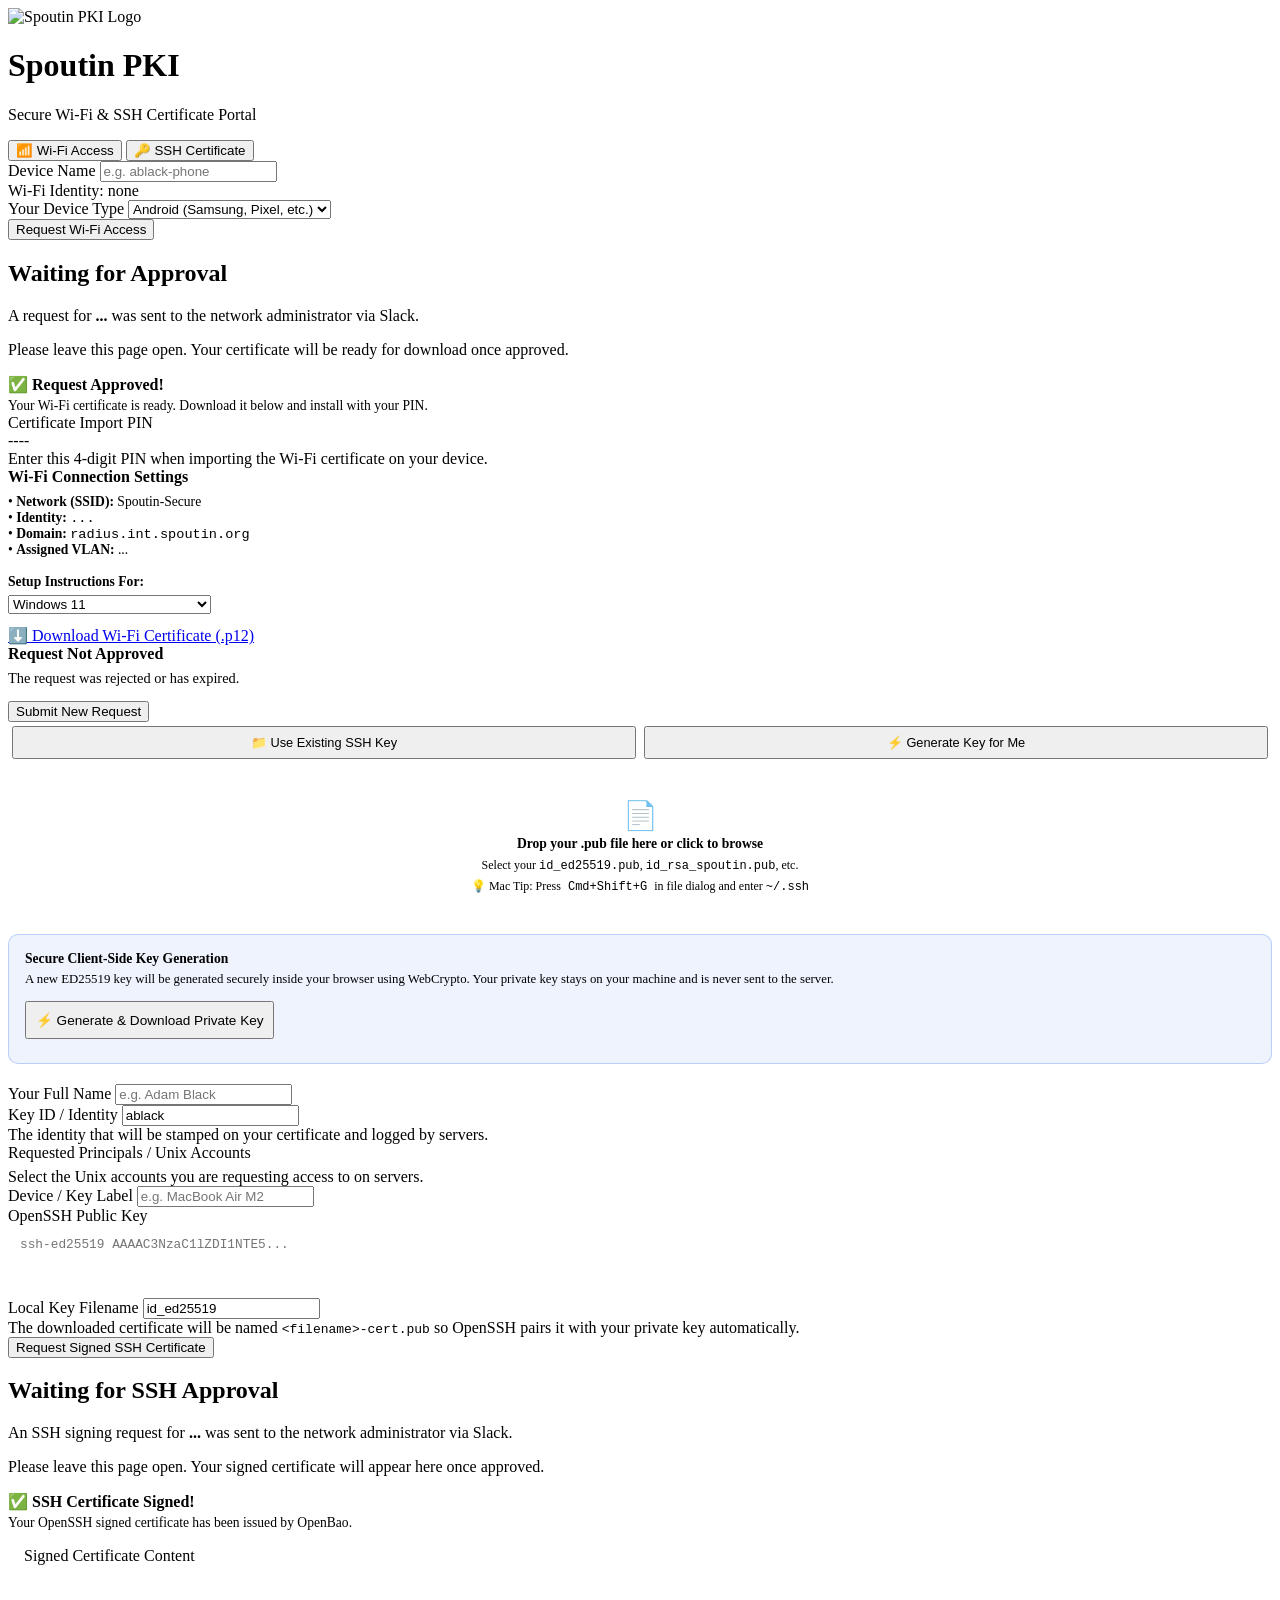
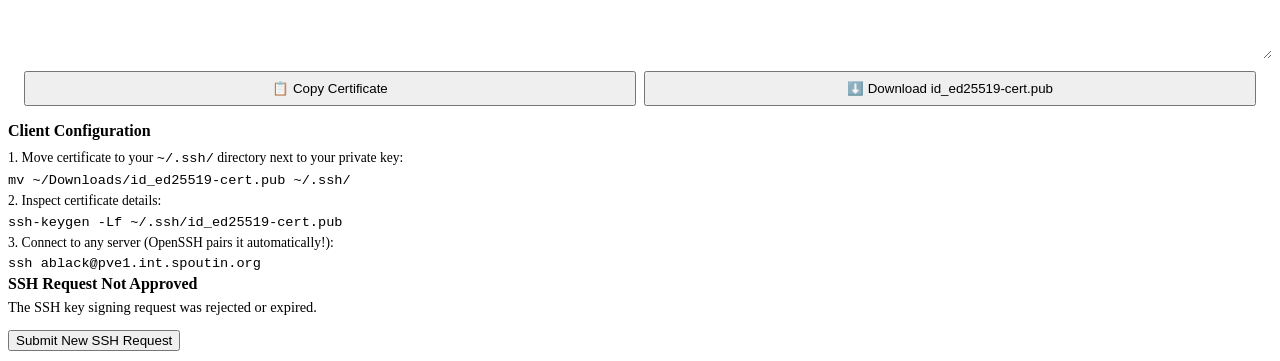
==== services/pki/static/index.html @ bf65b502 "feat(ssh): add dropzone file picker, dynamic multi-select principals, and browser WebCrypto key gene" ====
<!DOCTYPE html>
<html lang="en">
<head>
  <meta charset="UTF-8">
  <meta name="viewport" content="width=device-width, initial-scale=1.0">
  <title>Spoutin PKI</title>
  <link rel="icon" type="image/svg+xml" href="/static/favicon.svg">
  <link rel="stylesheet" href="/static/styles.css?v=0.3.0">
</head>
<body>
  <div class="container">
    <div class="header">
      <div class="logo-wrapper">
        <img src="/static/logo.svg" alt="Spoutin PKI Logo" class="app-logo">
      </div>
      <h1>Spoutin PKI</h1>
      <p>Secure Wi-Fi & SSH Certificate Portal</p>
    </div>

    <!-- Navigation Switcher for Wi-Fi and SSH -->
    <div class="portal-nav">
      <button type="button" class="portal-tab-btn active" id="tab-wifi-btn">📶 Wi-Fi Access</button>
      <button type="button" class="portal-tab-btn" id="tab-ssh-btn">🔑 SSH Certificate</button>
    </div>

    <div class="content">
      <!-- ================= 1. WI-FI SECTION ================= -->
      <div id="wifi-tab-section">
        <!-- Request Form View -->
        <div id="form-view">
          <form id="enroll-form">
            <div class="form-group">
              <label for="device_name">Device Name</label>
              <input type="text" id="device_name" name="device_name" placeholder="e.g. ablack-phone" required autocomplete="off" autocorrect="off" autocapitalize="none">
              <div class="hint">
                Wi-Fi Identity: <span id="preview-text" class="preview-badge">none</span>
              </div>
            </div>

            <div class="form-group">
              <label for="platform">Your Device Type</label>
              <select id="platform" name="platform">
                <option value="android">Android (Samsung, Pixel, etc.)</option>
                <option value="ios">iPhone / iPad (iOS)</option>
                <option value="macos">Mac (macOS)</option>
                <option value="windows">Windows</option>
                <option value="other">Other Device</option>
              </select>
            </div>

            <div id="form-error" class="banner banner-error hidden"></div>

            <button type="submit" id="submit-btn" class="btn">Request Wi-Fi Access</button>
          </form>
        </div>

        <!-- Waiting Screen View -->
        <div id="waiting-view" class="hidden">
          <div class="spinner-box">
            <div class="spinner"></div>
            <h2>Waiting for Approval</h2>
            <p class="hint" style="margin-top: 0.5rem;">
              A request for <strong id="waiting-device-name">...</strong> was sent to the network administrator via Slack.
            </p>
            <p class="hint" style="margin-top: 1rem;">
              Please leave this page open. Your certificate will be ready for download once approved.
            </p>
          </div>
        </div>

        <!-- Approved Screen View -->
        <div id="approved-view" class="hidden">
          <div class="banner banner-success">
            <strong>✅ Request Approved!</strong>
            <div style="font-size: 0.85rem; margin-top: 0.25rem;">Your Wi-Fi certificate is ready. Download it below and install with your PIN.</div>
          </div>

          <div class="pin-card">
            <div class="pin-label">Certificate Import PIN</div>
            <div id="approved-pin" class="pin-code">----</div>
            <div class="hint" style="color: var(--pin-text);">Enter this 4-digit PIN when importing the Wi-Fi certificate on your device.</div>
          </div>

          <div class="instructions-box">
            <strong>Wi-Fi Connection Settings</strong>
            <div style="margin-top: 0.5rem; font-size: 0.85rem;">
              • <strong>Network (SSID):</strong> Spoutin-Secure<br>
              • <strong>Identity:</strong> <code id="approved-identity">...</code><br>
              • <strong>Domain:</strong> <code id="approved-domain">radius.int.spoutin.org</code><br>
              • <strong>Assigned VLAN:</strong> <span id="approved-vlan">...</span>
            </div>

            <div class="instruction-platform-select-wrapper" style="margin-top: 1rem;">
              <label for="instruction-platform-select" style="font-size: 0.85rem; font-weight: 600; margin-bottom: 0.35rem; display: block;">Setup Instructions For:</label>
              <select id="instruction-platform-select" class="instruction-select">
                <option value="windows-11">Windows 11</option>
                <option value="windows-10">Windows 10</option>
                <option value="android">Android (Samsung, Pixel, etc.)</option>
                <option value="ios">iPhone / iPad (iOS)</option>
                <option value="macos">Mac (macOS)</option>
                <option value="other">Other / Linux</option>
              </select>
            </div>

            <div id="platform-instructions" style="margin-top: 0.75rem;">
              <!-- Platform specific instructions injected by app.js -->
            </div>
          </div>

          <a id="manual-download-btn" href="#" class="btn" style="margin-top: 1rem;">⬇️ Download Wi-Fi Certificate (.p12)</a>
        </div>

        <!-- Rejected / Expired View -->
        <div id="rejected-view" class="hidden">
          <div class="banner banner-error">
            <strong id="reject-title">Request Not Approved</strong>
            <p id="reject-reason" style="margin-top: 0.4rem; font-size: 0.9rem;">The request was rejected or has expired.</p>
          </div>
          <button id="retry-btn" class="btn btn-secondary">Submit New Request</button>
        </div>
      </div>

      <!-- ================= 2. SSH CERTIFICATE SECTION ================= -->
      <div id="ssh-tab-section" class="hidden">
        <!-- SSH Request Form -->
        <div id="ssh-form-view">
          <form id="ssh-enroll-form">
            <!-- Mode Switcher: Existing Key vs Generate Key -->
            <div style="margin-bottom: 1rem; display: flex; gap: 0.5rem; background: var(--bg); padding: 0.25rem; border-radius: 8px; border: 1px solid var(--border);">
              <button type="button" id="mode-existing-key-btn" class="portal-tab-btn active" style="flex: 1; padding: 0.45rem; font-size: 0.8rem;">📁 Use Existing SSH Key</button>
              <button type="button" id="mode-generate-key-btn" class="portal-tab-btn" style="flex: 1; padding: 0.45rem; font-size: 0.8rem;">⚡ Generate Key for Me</button>
            </div>

            <!-- Existing Key Dropzone / File Picker -->
            <div id="ssh-dropzone" style="margin-bottom: 1.25rem; padding: 1.25rem 1rem; border: 2px dashed var(--border); border-radius: 10px; text-align: center; background: var(--bg); cursor: pointer; transition: all 0.2s;">
              <div style="font-size: 1.75rem; margin-bottom: 0.25rem;">📄</div>
              <div style="font-weight: 600; font-size: 0.85rem; color: var(--text-main);">Drop your .pub file here or click to browse</div>
              <div style="font-size: 0.75rem; color: var(--text-muted); margin-top: 0.35rem;">
                Select your <code>id_ed25519.pub</code>, <code>id_rsa_spoutin.pub</code>, etc.
              </div>
              <div style="font-size: 0.75rem; color: var(--primary); margin-top: 0.4rem; font-weight: 500;">
                💡 Mac Tip: Press <kbd style="background: var(--card-bg); border: 1px solid var(--border); padding: 1px 4px; border-radius: 4px;">Cmd+Shift+G</kbd> in file dialog and enter <code>~/.ssh</code>
              </div>
              <input type="file" id="ssh_file_upload" accept=".pub" style="display: none;">
            </div>

            <!-- In-Browser Key Generator Box -->
            <div id="ssh-generator-box" class="hidden" style="margin-bottom: 1.25rem; padding: 1rem; background: rgba(37, 99, 235, 0.08); border: 1px solid rgba(37, 99, 235, 0.25); border-radius: 10px;">
              <div style="font-weight: 600; font-size: 0.85rem; margin-bottom: 0.25rem; color: var(--primary);">Secure Client-Side Key Generation</div>
              <div style="font-size: 0.8rem; color: var(--text-muted); margin-bottom: 0.75rem; line-height: 1.4;">
                A new ED25519 key will be generated securely inside your browser using WebCrypto. Your private key stays on your machine and is never sent to the server.
              </div>
              <button type="button" id="btn-generate-in-browser" class="btn" style="padding: 0.55rem; font-size: 0.85rem;">⚡ Generate &amp; Download Private Key</button>
              <div id="gen-key-status" class="hidden" style="font-size: 0.8rem; margin-top: 0.5rem; color: #10b981; font-weight: 600;"></div>
            </div>

            <div class="form-group">
              <label for="ssh_name">Your Full Name</label>
              <input type="text" id="ssh_name" name="name" placeholder="e.g. Adam Black" required autocomplete="off">
            </div>

            <div class="form-group">
              <label for="ssh_username">Key ID / Identity</label>
              <input type="text" id="ssh_username" name="username" value="ablack" required autocomplete="off" autocorrect="off" autocapitalize="none">
              <div class="hint">The identity that will be stamped on your certificate and logged by servers.</div>
            </div>

            <!-- Multi-Select Principals Selector -->
            <div class="form-group">
              <label>Requested Principals / Unix Accounts</label>
              <div id="principals-checkbox-group" style="display: flex; gap: 0.5rem; flex-wrap: wrap; margin-top: 0.35rem;">
                <!-- Populated dynamically from /api/ssh/config -->
              </div>
              <div class="hint">Select the Unix accounts you are requesting access to on servers.</div>
            </div>

            <div class="form-group">
              <label for="ssh_device_name">Device / Key Label</label>
              <input type="text" id="ssh_device_name" name="device_name" placeholder="e.g. MacBook Air M2" required autocomplete="off">
            </div>

            <div class="form-group">
              <label for="ssh_public_key">OpenSSH Public Key</label>
              <textarea id="ssh_public_key" name="public_key" rows="3" placeholder="ssh-ed25519 AAAAC3NzaC1lZDI1NTE5..." required style="width: 100%; border: 1px solid var(--border); border-radius: 8px; padding: 0.75rem; font-family: monospace; font-size: 0.8rem; background: var(--bg); color: var(--text-main);"></textarea>
            </div>

            <div class="form-group">
              <label for="ssh_key_filename">Local Key Filename</label>
              <input type="text" id="ssh_key_filename" name="key_filename" value="id_ed25519" required autocomplete="off">
              <div class="hint">The downloaded certificate will be named <code>&lt;filename&gt;-cert.pub</code> so OpenSSH pairs it with your private key automatically.</div>
            </div>

            <div id="ssh-form-error" class="banner banner-error hidden"></div>

            <button type="submit" id="ssh-submit-btn" class="btn">Request Signed SSH Certificate</button>
          </form>
        </div>

        <!-- SSH Waiting Screen View -->
        <div id="ssh-waiting-view" class="hidden">
          <div class="spinner-box">
            <div class="spinner"></div>
            <h2>Waiting for SSH Approval</h2>
            <p class="hint" style="margin-top: 0.5rem;">
              An SSH signing request for <strong id="ssh-waiting-username">...</strong> was sent to the network administrator via Slack.
            </p>
            <p class="hint" style="margin-top: 1rem;">
              Please leave this page open. Your signed certificate will appear here once approved.
            </p>
          </div>
        </div>

        <!-- SSH Approved Screen View -->
        <div id="ssh-approved-view" class="hidden">
          <div class="banner banner-success">
            <strong>✅ SSH Certificate Signed!</strong>
            <div style="font-size: 0.85rem; margin-top: 0.25rem;">Your OpenSSH signed certificate has been issued by OpenBao.</div>
          </div>

          <div class="pin-card" style="text-align: left; padding: 1rem;">
            <div class="pin-label" style="text-align: left; margin-bottom: 0.5rem;">Signed Certificate Content</div>
            <textarea id="ssh-cert-text" readonly rows="5" style="width: 100%; font-family: monospace; font-size: 0.75rem; background: var(--bg); color: var(--text-main); border: 1px solid var(--border); border-radius: 6px; padding: 0.5rem;"></textarea>
            <div style="display: flex; gap: 0.5rem; margin-top: 0.5rem;">
              <button type="button" id="copy-ssh-cert-btn" class="btn btn-secondary" style="flex: 1; padding: 0.5rem;">📋 Copy Certificate</button>
              <button type="button" id="download-ssh-cert-btn" class="btn" style="flex: 1; padding: 0.5rem;">⬇️ Download <span id="download-cert-label">id_ed25519-cert.pub</span></button>
            </div>
          </div>

          <div class="instructions-box">
            <strong>Client Configuration</strong>
            <div id="ssh-client-instructions" style="margin-top: 0.5rem; font-size: 0.85rem; line-height: 1.5;">
              1. Move certificate to your <code>~/.ssh/</code> directory next to your private key:<br>
              <code id="ssh-install-cmd">mv ~/Downloads/id_ed25519-cert.pub ~/.ssh/</code><br>
              2. Inspect certificate details:<br>
              <code id="ssh-inspect-cmd">ssh-keygen -Lf ~/.ssh/id_ed25519-cert.pub</code><br>
              3. Connect to any server (OpenSSH pairs it automatically!):<br>
              <code>ssh ablack@pve1.int.spoutin.org</code>
            </div>
          </div>
        </div>

        <!-- SSH Rejected View -->
        <div id="ssh-rejected-view" class="hidden">
          <div class="banner banner-error">
            <strong>SSH Request Not Approved</strong>
            <p style="margin-top: 0.4rem; font-size: 0.9rem;">The SSH key signing request was rejected or expired.</p>
          </div>
          <button id="ssh-retry-btn" class="btn btn-secondary">Submit New SSH Request</button>
        </div>
      </div>

    </div>
  </div>

  <script src="/static/app.js?v=0.3.0"></script>
</body>
</html>
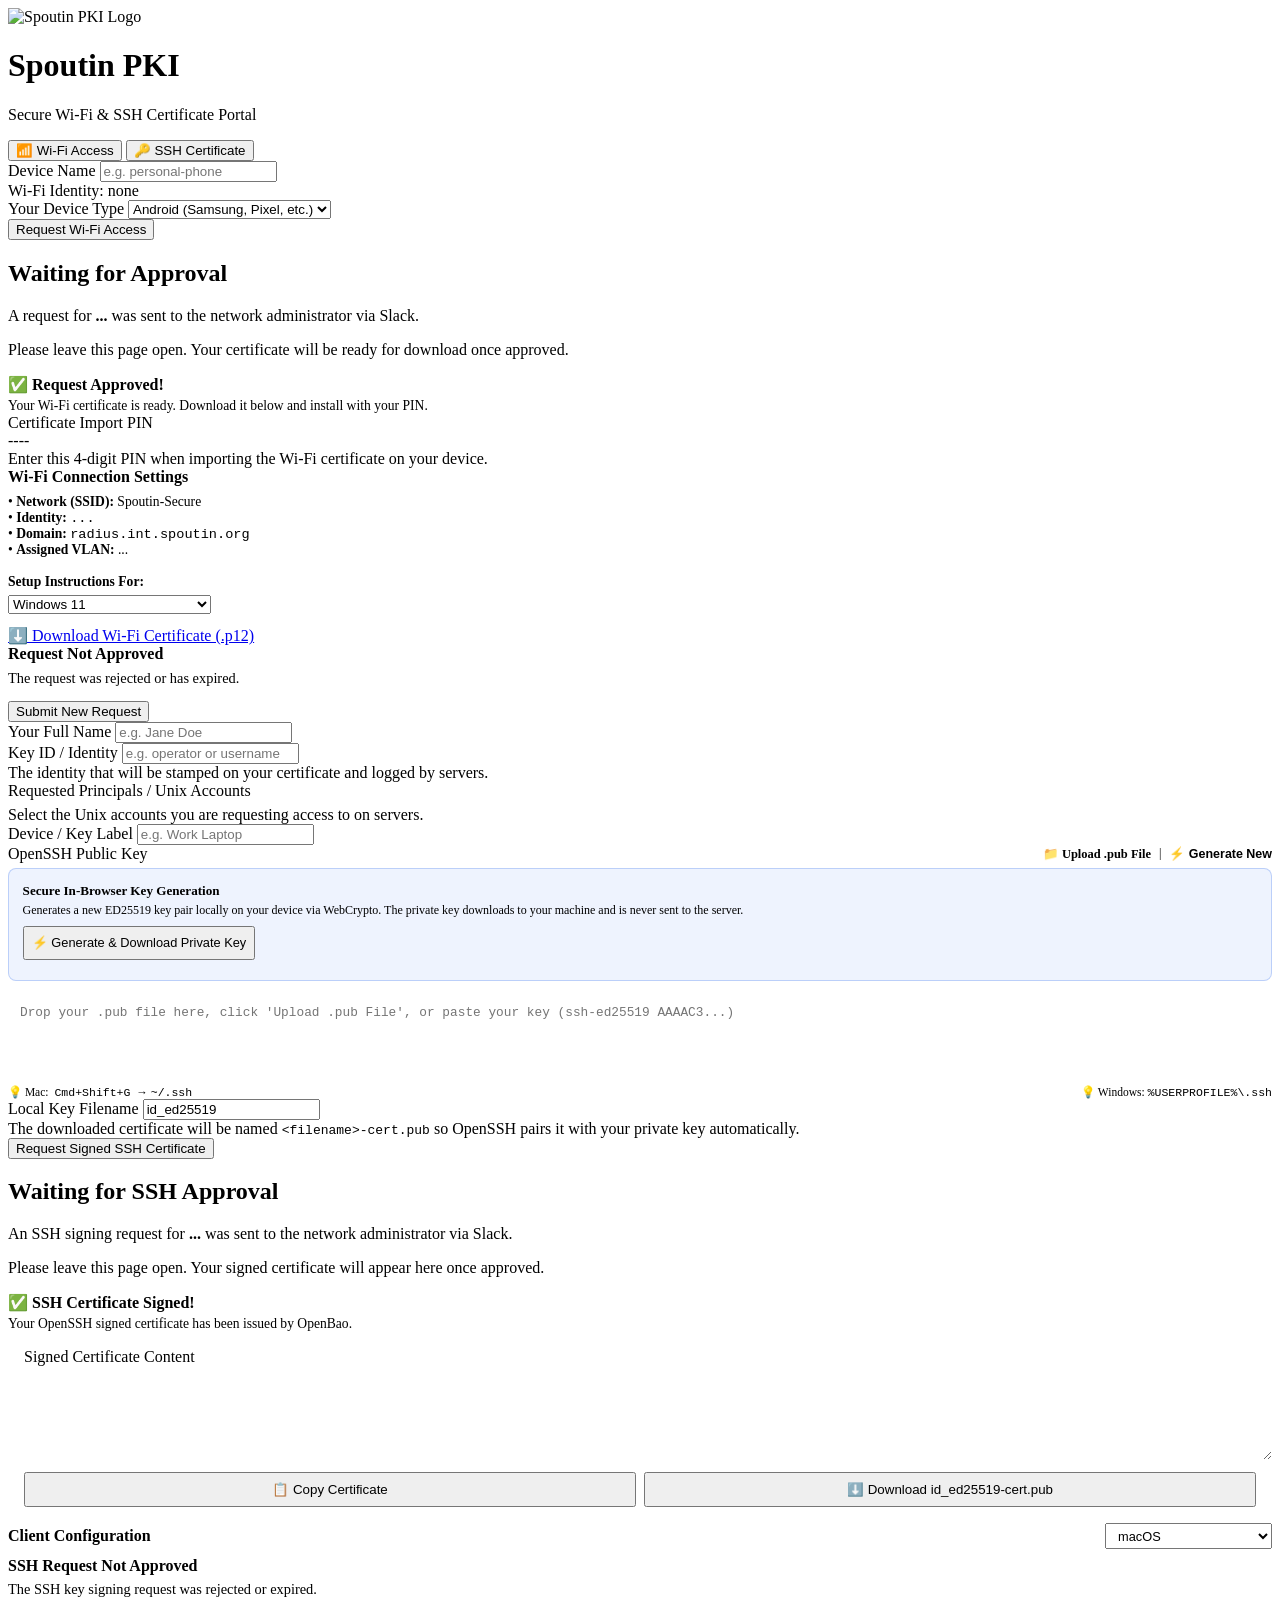
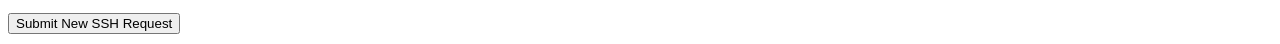
==== commit 3a5e847c: "feat(ui): unify public key dropzone, add dual OS instructions, and anonymize placeholders and exampl" ====
--- a/services/pki/static/index.html
+++ b/services/pki/static/index.html
@@ -31,7 +31,7 @@
           <form id="enroll-form">
             <div class="form-group">
               <label for="device_name">Device Name</label>
-              <input type="text" id="device_name" name="device_name" placeholder="e.g. ablack-phone" required autocomplete="off" autocorrect="off" autocapitalize="none">
+              <input type="text" id="device_name" name="device_name" placeholder="e.g. personal-phone" required autocomplete="off" autocorrect="off" autocapitalize="none">
               <div class="hint">
                 Wi-Fi Identity: <span id="preview-text" class="preview-badge">none</span>
               </div>
@@ -125,43 +125,14 @@
         <!-- SSH Request Form -->
         <div id="ssh-form-view">
           <form id="ssh-enroll-form">
-            <!-- Mode Switcher: Existing Key vs Generate Key -->
-            <div style="margin-bottom: 1rem; display: flex; gap: 0.5rem; background: var(--bg); padding: 0.25rem; border-radius: 8px; border: 1px solid var(--border);">
-              <button type="button" id="mode-existing-key-btn" class="portal-tab-btn active" style="flex: 1; padding: 0.45rem; font-size: 0.8rem;">📁 Use Existing SSH Key</button>
-              <button type="button" id="mode-generate-key-btn" class="portal-tab-btn" style="flex: 1; padding: 0.45rem; font-size: 0.8rem;">⚡ Generate Key for Me</button>
-            </div>
-
-            <!-- Existing Key Dropzone / File Picker -->
-            <div id="ssh-dropzone" style="margin-bottom: 1.25rem; padding: 1.25rem 1rem; border: 2px dashed var(--border); border-radius: 10px; text-align: center; background: var(--bg); cursor: pointer; transition: all 0.2s;">
-              <div style="font-size: 1.75rem; margin-bottom: 0.25rem;">📄</div>
-              <div style="font-weight: 600; font-size: 0.85rem; color: var(--text-main);">Drop your .pub file here or click to browse</div>
-              <div style="font-size: 0.75rem; color: var(--text-muted); margin-top: 0.35rem;">
-                Select your <code>id_ed25519.pub</code>, <code>id_rsa_spoutin.pub</code>, etc.
-              </div>
-              <div style="font-size: 0.75rem; color: var(--primary); margin-top: 0.4rem; font-weight: 500;">
-                💡 Mac Tip: Press <kbd style="background: var(--card-bg); border: 1px solid var(--border); padding: 1px 4px; border-radius: 4px;">Cmd+Shift+G</kbd> in file dialog and enter <code>~/.ssh</code>
-              </div>
-              <input type="file" id="ssh_file_upload" accept=".pub" style="display: none;">
-            </div>
-
-            <!-- In-Browser Key Generator Box -->
-            <div id="ssh-generator-box" class="hidden" style="margin-bottom: 1.25rem; padding: 1rem; background: rgba(37, 99, 235, 0.08); border: 1px solid rgba(37, 99, 235, 0.25); border-radius: 10px;">
-              <div style="font-weight: 600; font-size: 0.85rem; margin-bottom: 0.25rem; color: var(--primary);">Secure Client-Side Key Generation</div>
-              <div style="font-size: 0.8rem; color: var(--text-muted); margin-bottom: 0.75rem; line-height: 1.4;">
-                A new ED25519 key will be generated securely inside your browser using WebCrypto. Your private key stays on your machine and is never sent to the server.
-              </div>
-              <button type="button" id="btn-generate-in-browser" class="btn" style="padding: 0.55rem; font-size: 0.85rem;">⚡ Generate &amp; Download Private Key</button>
-              <div id="gen-key-status" class="hidden" style="font-size: 0.8rem; margin-top: 0.5rem; color: #10b981; font-weight: 600;"></div>
-            </div>
-
             <div class="form-group">
               <label for="ssh_name">Your Full Name</label>
-              <input type="text" id="ssh_name" name="name" placeholder="e.g. Adam Black" required autocomplete="off">
+              <input type="text" id="ssh_name" name="name" placeholder="e.g. Jane Doe" required autocomplete="off">
             </div>
 
             <div class="form-group">
               <label for="ssh_username">Key ID / Identity</label>
-              <input type="text" id="ssh_username" name="username" value="ablack" required autocomplete="off" autocorrect="off" autocapitalize="none">
+              <input type="text" id="ssh_username" name="username" placeholder="e.g. operator or username" required autocomplete="off" autocorrect="off" autocapitalize="none">
               <div class="hint">The identity that will be stamped on your certificate and logged by servers.</div>
             </div>
 
@@ -176,17 +147,42 @@
 
             <div class="form-group">
               <label for="ssh_device_name">Device / Key Label</label>
-              <input type="text" id="ssh_device_name" name="device_name" placeholder="e.g. MacBook Air M2" required autocomplete="off">
-            </div>
-
-            <div class="form-group">
-              <label for="ssh_public_key">OpenSSH Public Key</label>
-              <textarea id="ssh_public_key" name="public_key" rows="3" placeholder="ssh-ed25519 AAAAC3NzaC1lZDI1NTE5..." required style="width: 100%; border: 1px solid var(--border); border-radius: 8px; padding: 0.75rem; font-family: monospace; font-size: 0.8rem; background: var(--bg); color: var(--text-main);"></textarea>
+              <input type="text" id="ssh_device_name" name="device_name" placeholder="e.g. Work Laptop" required autocomplete="off">
+            </div>
+
+            <!-- Combined Public Key & Upload / Dropzone -->
+            <div class="form-group">
+              <div style="display: flex; justify-content: space-between; align-items: center; margin-bottom: 0.35rem;">
+                <label for="ssh_public_key" style="margin-bottom: 0;">OpenSSH Public Key</label>
+                <div style="display: flex; gap: 0.5rem; align-items: center;">
+                  <label for="ssh_file_upload" style="font-size: 0.78rem; color: var(--primary); cursor: pointer; font-weight: 600;">📁 Upload .pub File</label>
+                  <input type="file" id="ssh_file_upload" accept=".pub" style="display: none;">
+                  <span style="color: var(--text-muted); font-size: 0.75rem;">|</span>
+                  <button type="button" id="btn-toggle-generator" style="background: none; border: none; font-size: 0.78rem; color: var(--primary); cursor: pointer; font-weight: 600; padding: 0;">⚡ Generate New</button>
+                </div>
+              </div>
+
+              <!-- Collapsible in-browser generator -->
+              <div id="ssh-generator-box" class="hidden" style="margin-bottom: 0.75rem; padding: 0.85rem; background: rgba(37, 99, 235, 0.08); border: 1px solid rgba(37, 99, 235, 0.25); border-radius: 8px;">
+                <div style="font-weight: 600; font-size: 0.82rem; margin-bottom: 0.2rem; color: var(--primary);">Secure In-Browser Key Generation</div>
+                <div style="font-size: 0.75rem; color: var(--text-muted); margin-bottom: 0.5rem; line-height: 1.35;">
+                  Generates a new ED25519 key pair locally on your device via WebCrypto. The private key downloads to your machine and is never sent to the server.
+                </div>
+                <button type="button" id="btn-generate-in-browser" class="btn" style="padding: 0.45rem; font-size: 0.8rem;">⚡ Generate &amp; Download Private Key</button>
+                <div id="gen-key-status" class="hidden" style="font-size: 0.75rem; margin-top: 0.4rem; color: #10b981; font-weight: 600;"></div>
+              </div>
+
+              <!-- The Textarea itself acts as the Dropzone -->
+              <textarea id="ssh_public_key" name="public_key" rows="4" placeholder="Drop your .pub file here, click 'Upload .pub File', or paste your key (ssh-ed25519 AAAAC3...)" required style="width: 100%; border: 2px dashed var(--border); border-radius: 8px; padding: 0.75rem; font-family: monospace; font-size: 0.8rem; background: var(--bg); color: var(--text-main); transition: border-color 0.2s;"></textarea>
+              <div style="display: flex; justify-content: space-between; font-size: 0.72rem; color: var(--text-muted); margin-top: 0.25rem;">
+                <span>💡 Mac: <kbd style="background: var(--card-bg); border: 1px solid var(--border); padding: 1px 3px; border-radius: 3px;">Cmd+Shift+G</kbd> &rarr; <code>~/.ssh</code></span>
+                <span>💡 Windows: <code>%USERPROFILE%\.ssh</code></span>
+              </div>
             </div>
 
             <div class="form-group">
               <label for="ssh_key_filename">Local Key Filename</label>
-              <input type="text" id="ssh_key_filename" name="key_filename" value="id_ed25519" required autocomplete="off">
+              <input type="text" id="ssh_key_filename" name="key_filename" value="id_ed25519" placeholder="e.g. id_ed25519 or id_rsa" required autocomplete="off">
               <div class="hint">The downloaded certificate will be named <code>&lt;filename&gt;-cert.pub</code> so OpenSSH pairs it with your private key automatically.</div>
             </div>
 
@@ -227,14 +223,16 @@
           </div>
 
           <div class="instructions-box">
-            <strong>Client Configuration</strong>
+            <div style="display: flex; justify-content: space-between; align-items: center; margin-bottom: 0.5rem;">
+              <strong>Client Configuration</strong>
+              <select id="ssh-platform-select" class="instruction-select" style="font-size: 0.8rem; padding: 0.2rem 0.5rem;">
+                <option value="macos">macOS</option>
+                <option value="windows">Windows (PowerShell)</option>
+                <option value="linux">Linux</option>
+              </select>
+            </div>
             <div id="ssh-client-instructions" style="margin-top: 0.5rem; font-size: 0.85rem; line-height: 1.5;">
-              1. Move certificate to your <code>~/.ssh/</code> directory next to your private key:<br>
-              <code id="ssh-install-cmd">mv ~/Downloads/id_ed25519-cert.pub ~/.ssh/</code><br>
-              2. Inspect certificate details:<br>
-              <code id="ssh-inspect-cmd">ssh-keygen -Lf ~/.ssh/id_ed25519-cert.pub</code><br>
-              3. Connect to any server (OpenSSH pairs it automatically!):<br>
-              <code>ssh ablack@pve1.int.spoutin.org</code>
+              <!-- Dynamically populated based on platform and key_filename -->
             </div>
           </div>
         </div>
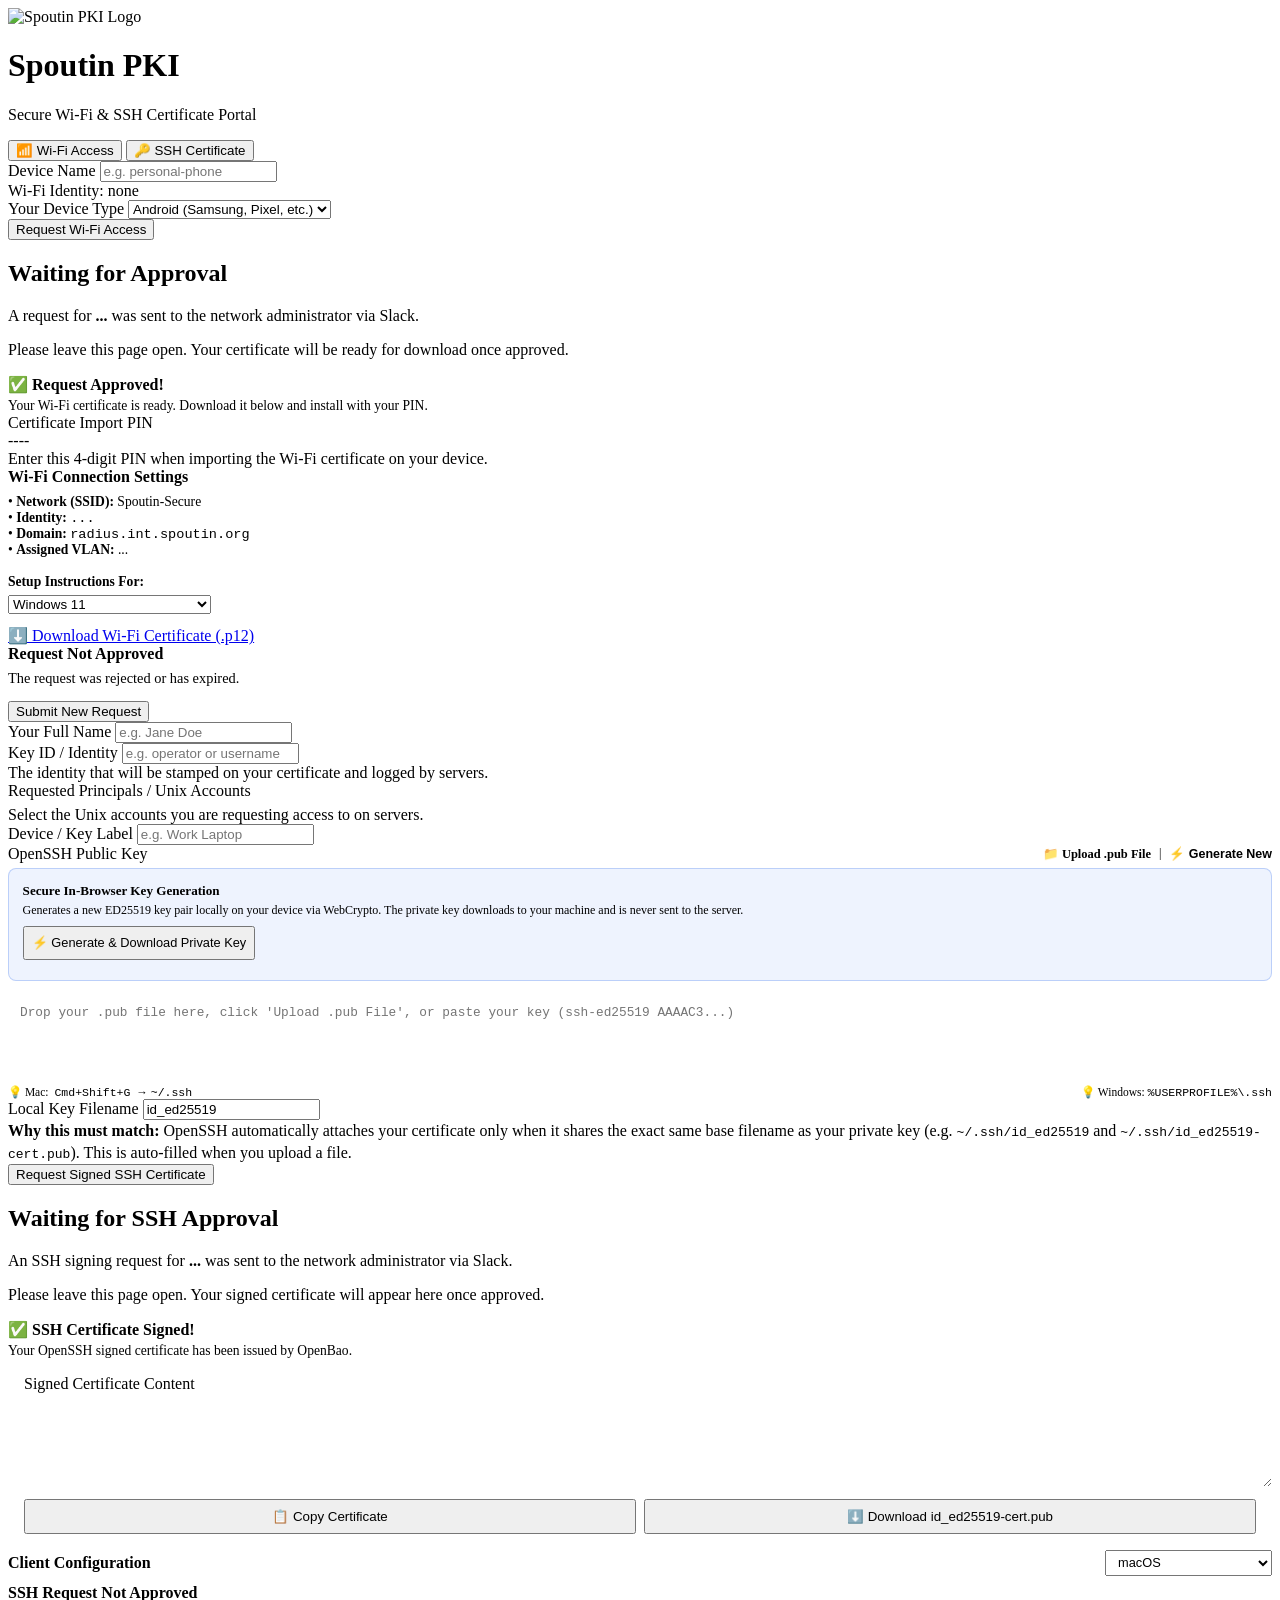
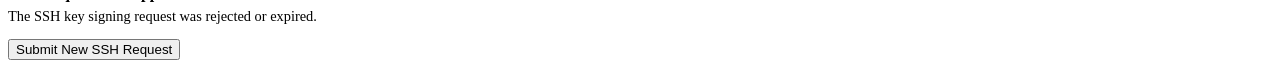
==== commit d638e50c: "feat(ui): add explanation and auto-fill for local key filename across portal and admin dashboard" ====
--- a/services/pki/static/index.html
+++ b/services/pki/static/index.html
@@ -183,7 +183,9 @@
             <div class="form-group">
               <label for="ssh_key_filename">Local Key Filename</label>
               <input type="text" id="ssh_key_filename" name="key_filename" value="id_ed25519" placeholder="e.g. id_ed25519 or id_rsa" required autocomplete="off">
-              <div class="hint">The downloaded certificate will be named <code>&lt;filename&gt;-cert.pub</code> so OpenSSH pairs it with your private key automatically.</div>
+              <div class="hint" style="line-height: 1.4;">
+                <strong>Why this must match:</strong> OpenSSH automatically attaches your certificate only when it shares the exact same base filename as your private key (e.g. <code>~/.ssh/id_ed25519</code> and <code>~/.ssh/id_ed25519-cert.pub</code>). This is auto-filled when you upload a file.
+              </div>
             </div>
 
             <div id="ssh-form-error" class="banner banner-error hidden"></div>
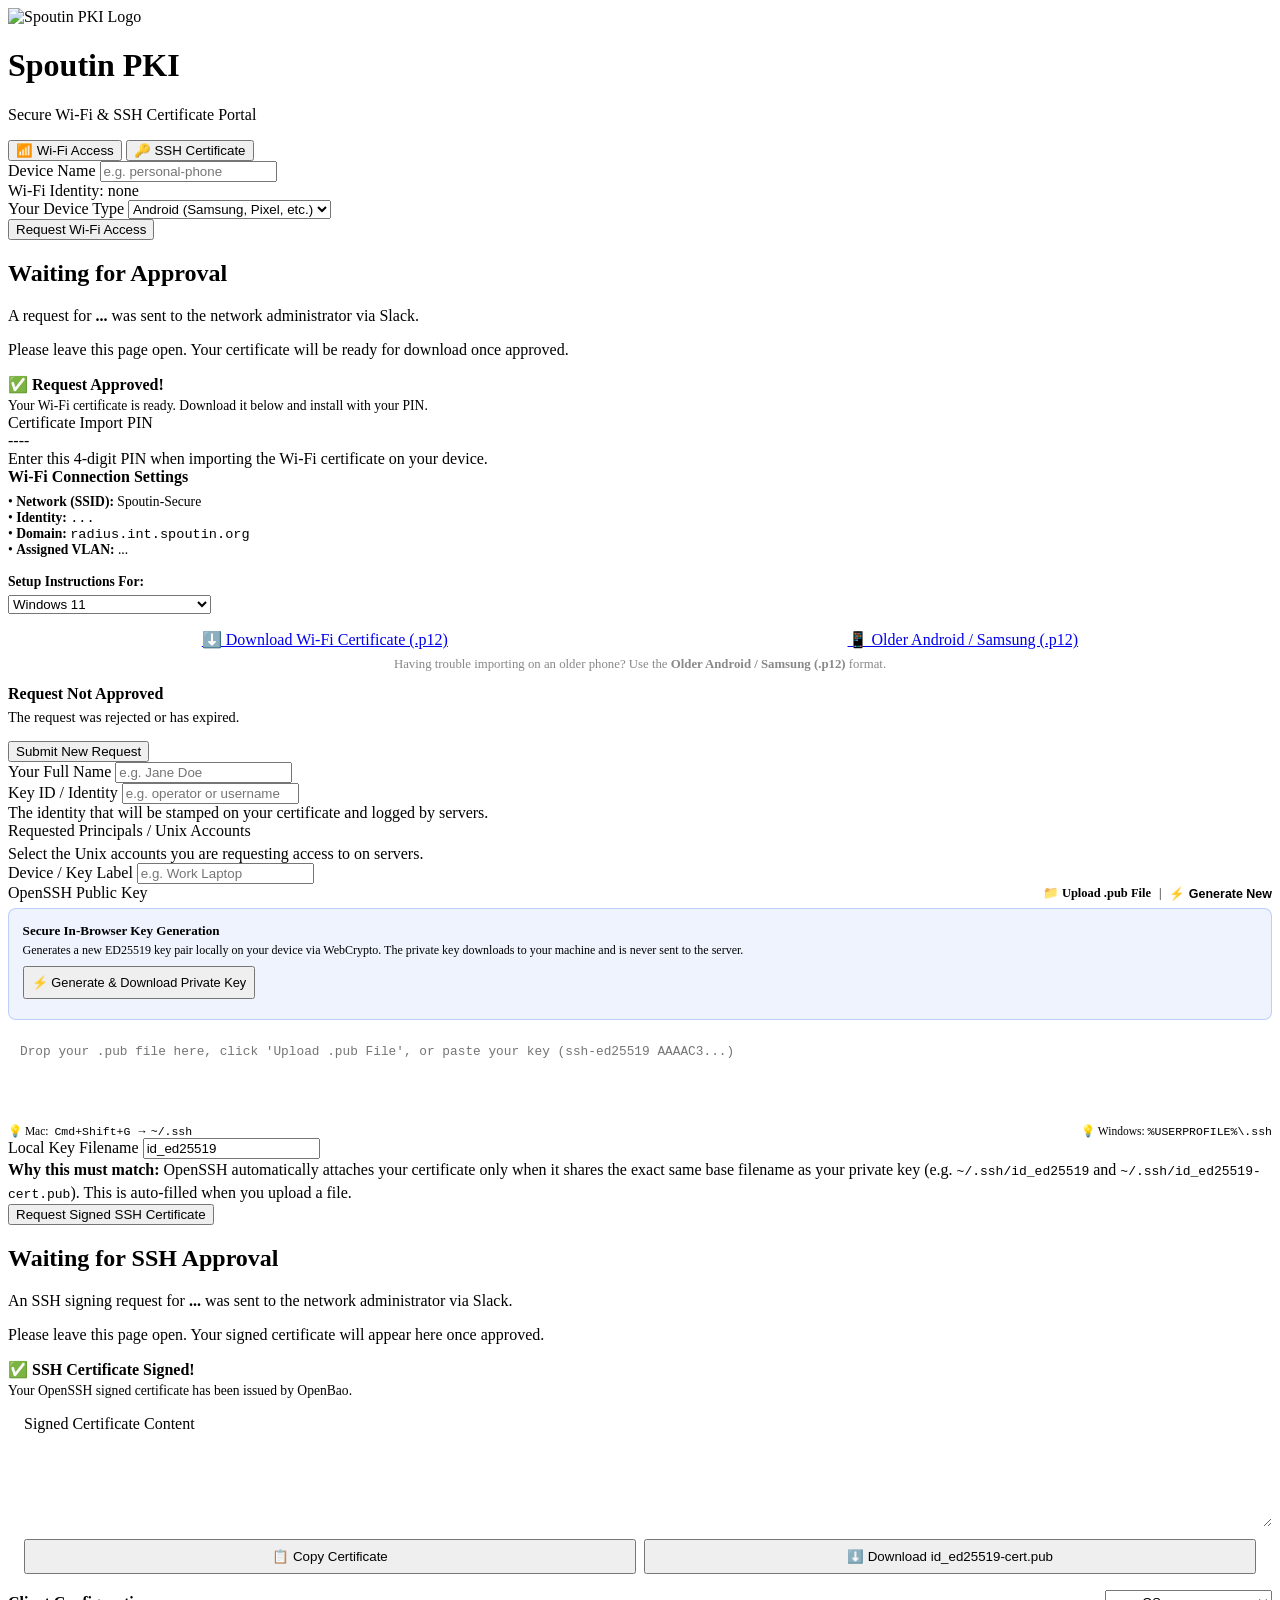
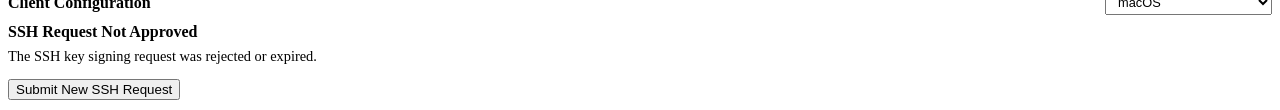
==== commit b32f6c32: "feat(wifi): add legacy 3DES .p12 certificate download for older Android and Samsung devices" ====
--- a/services/pki/static/index.html
+++ b/services/pki/static/index.html
@@ -5,7 +5,7 @@
   <meta name="viewport" content="width=device-width, initial-scale=1.0">
   <title>Spoutin PKI</title>
   <link rel="icon" type="image/svg+xml" href="/static/favicon.svg">
-  <link rel="stylesheet" href="/static/styles.css?v=0.3.0">
+  <link rel="stylesheet" href="/static/styles.css?v=0.3.5">
 </head>
 <body>
   <div class="container">
@@ -107,7 +107,13 @@
             </div>
           </div>
 
-          <a id="manual-download-btn" href="#" class="btn" style="margin-top: 1rem;">⬇️ Download Wi-Fi Certificate (.p12)</a>
+          <div style="display: flex; gap: 0.75rem; flex-wrap: wrap; margin-top: 1rem;">
+            <a id="manual-download-btn" href="#" class="btn" style="flex: 1 1 auto; text-align: center;">⬇️ Download Wi-Fi Certificate (.p12)</a>
+            <a id="legacy-download-btn" href="#" class="btn btn-secondary" style="flex: 1 1 auto; text-align: center;" title="Compatibility mode using 3DES encryption for older Android / Samsung Galaxy S10 devices">📱 Older Android / Samsung (.p12)</a>
+          </div>
+          <p style="margin-top: 0.5rem; font-size: 0.8rem; color: var(--text-muted, #888); text-align: center;">
+            Having trouble importing on an older phone? Use the <strong>Older Android / Samsung (.p12)</strong> format.
+          </p>
         </div>
 
         <!-- Rejected / Expired View -->
@@ -252,6 +258,6 @@
     </div>
   </div>
 
-  <script src="/static/app.js?v=0.3.0"></script>
+  <script src="/static/app.js?v=0.3.5"></script>
 </body>
 </html>
